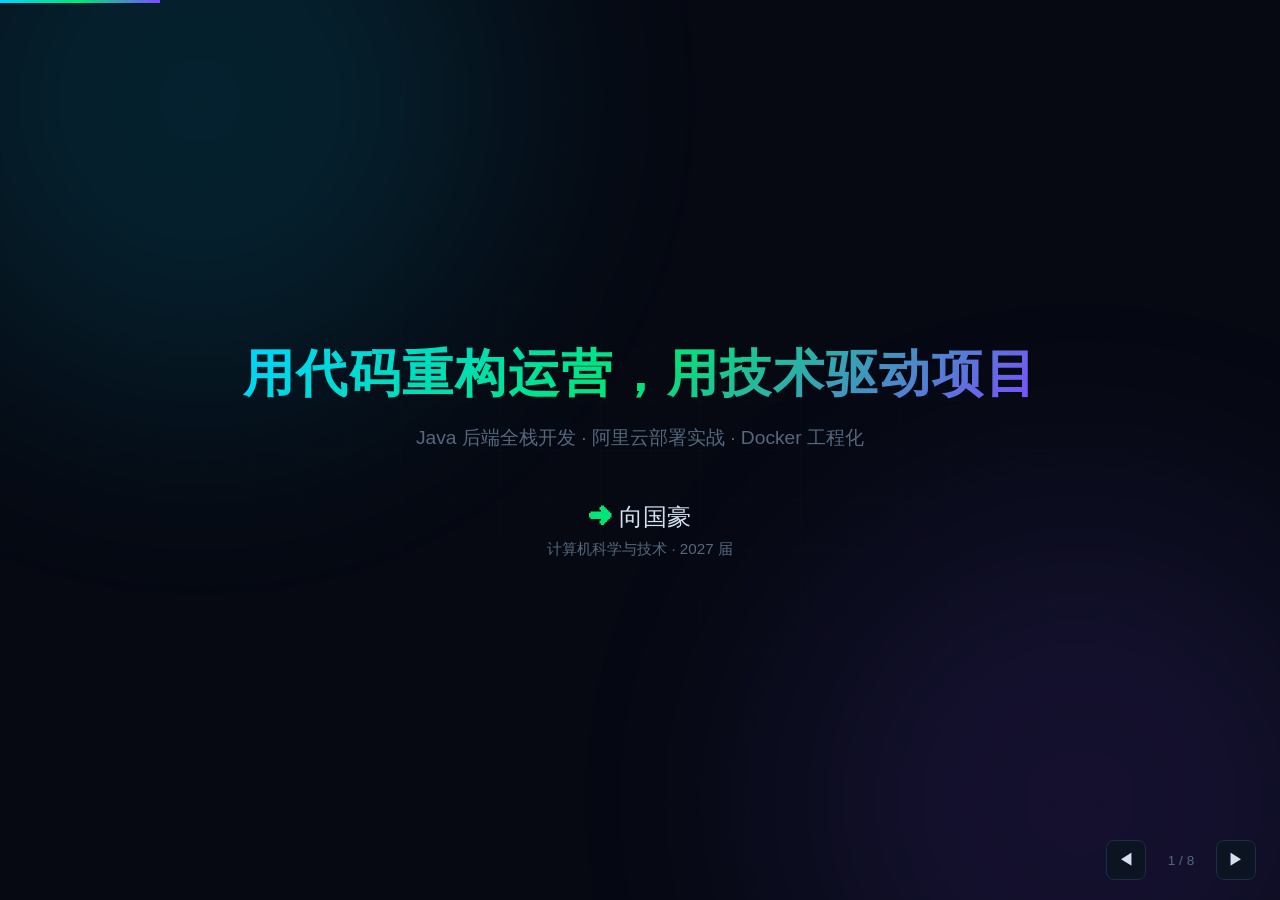
==== ppt.html @ 36ac14b9 "rename: ppt.html" ====
<!DOCTYPE html>
<html lang="zh-CN">
<head>
<meta charset="UTF-8">
<meta name="viewport" content="width=device-width, initial-scale=1.0">
<title>技术主管竞选 - 向国豪</title>
<style>
*{margin:0;padding:0;box-sizing:border-box}
:root{
--bg:#060912;
--card:#0d1421;
--card2:#111c2e;
--border:#1c2d47;
--cyan:#00d4ff;
--green:#00e676;
--purple:#7c4dff;
--orange:#ff9100;
--pink:#ff5252;
--text:#d4e0f0;
--dim:#54687e;
}
body{font-family:'Microsoft YaHei','Segoe UI',sans-serif;background:var(--bg);color:var(--text);overflow:hidden}

/* 背景网格 */
.bg-grid{position:fixed;inset:0;z-index:0;opacity:.4;background-image:linear-gradient(rgba(0,212,255,.06) 1px,transparent 1px),linear-gradient(90deg,rgba(0,212,255,.06) 1px,transparent 1px);background-size:50px 50px;mask-image:radial-gradient(ellipse 80% 60% at 50% 50%,#000 0%,transparent 100%);-webkit-mask-image:radial-gradient(ellipse 80% 60% at 50% 50%,#000 0%,transparent 100%)}
.bg-glow{position:fixed;width:600px;height:600px;border-radius:50%;filter:blur(120px);opacity:.12;z-index:0}
.glow1{background:var(--cyan);top:-200px;left:-100px}
.glow2{background:var(--purple);bottom:-200px;right:-100px}

.deck{width:100vw;height:100vh;position:relative;z-index:2}
.slide{position:absolute;inset:0;display:none;flex-direction:column;justify-content:center;align-items:center;padding:50px 70px}
.slide.active{display:flex;animation:fadeUp .5s ease}
@keyframes fadeUp{from{opacity:0;transform:translateY(20px)}to{opacity:1;transform:translateY(0)}}

/* 标题 */
.s-title{font-size:2rem;font-weight:700;margin-bottom:6px;text-align:center}
.s-title .accent{background:linear-gradient(135deg,var(--cyan),var(--green));-webkit-background-clip:text;-webkit-text-fill-color:transparent}
.s-subtitle{font-size:.95rem;color:var(--dim);margin-bottom:36px;text-align:center}
.s-title::after{content:'';display:block;width:50px;height:3px;background:linear-gradient(90deg,var(--cyan),var(--purple));margin:14px auto 0;border-radius:2px}

/* ====== P1 封面 ====== */
.cover-hero{text-align:center;position:relative}
.cover-hero .badge{display:inline-block;padding:6px 18px;border:1px solid var(--border);border-radius:20px;font-size:.8rem;color:var(--dim);margin-bottom:30px}
.cover-hero h1{font-size:3.2rem;font-weight:800;background:linear-gradient(135deg,var(--cyan),var(--green),var(--purple));-webkit-background-clip:text;-webkit-text-fill-color:transparent;margin-bottom:16px;letter-spacing:2px}
.cover-hero .slogan{font-size:1.2rem;color:var(--dim);margin-bottom:50px}
.cover-hero .name-block{font-size:1.5rem;color:var(--text);margin-bottom:6px}
.cover-hero .name-block .arrow{color:var(--green)}
.cover-hero .meta{font-size:.95rem;color:var(--dim)}
.cover-terminal{margin-top:40px;font-family:'Cascadia Code','JetBrains Mono','Courier New',monospace;font-size:.85rem;color:var(--dim);background:var(--card);border:1px solid var(--border);border-radius:8px;padding:14px 24px;max-width:560px;text-align:left}
.cover-terminal .prompt{color:var(--green)}
.cover-terminal .out{color:var(--cyan)}

/* ====== P2 自我介绍 ====== */
.about-wrap{display:flex;gap:50px;max-width:900px;width:100%;align-items:center}
.about-left{text-align:center;flex-shrink:0}
.about-left .avatar{width:130px;height:130px;border-radius:24px;background:linear-gradient(135deg,var(--cyan),var(--purple));display:flex;align-items:center;justify-content:center;font-size:3rem;font-weight:800;color:var(--bg);margin:0 auto 16px;box-shadow:0 8px 32px rgba(0,212,255,.3)}
.about-left .nm{font-size:1.5rem;font-weight:700}
.about-left .role{font-size:.9rem;color:var(--cyan);margin-top:4px}
.about-right{flex:1}
.about-row{display:flex;align-items:flex-start;gap:16px;margin-bottom:18px;padding:14px 18px;background:var(--card);border:1px solid var(--border);border-radius:10px;transition:all .3s}
.about-row:hover{border-color:var(--cyan);background:var(--card2);transform:translateX(4px)}
.about-row .ic{font-size:1.4rem;flex-shrink:0;width:32px;text-align:center}
.about-row .ct{flex:1}
.about-row .lb{font-size:.78rem;color:var(--dim);text-transform:uppercase;letter-spacing:1px;margin-bottom:2px}
.about-row .vl{font-size:1rem;color:var(--text);line-height:1.5}
.about-row .vl .hl{color:var(--green)}
.about-row .vl .hl2{color:var(--cyan)}

/* ====== P3 技术栈雷达 ====== */
.radar-wrap{display:flex;gap:40px;max-width:900px;width:100%;align-items:center;justify-content:center}
.radar-chart{position:relative;width:300px;height:300px;flex-shrink:0}
.radar-chart svg{width:100%;height:100%}
.radar-info{flex:1;max-width:400px}
.radar-info .ri-title{font-size:1.1rem;color:var(--cyan);margin-bottom:16px;font-weight:700}
.skill-bar{margin-bottom:14px}
.skill-bar .sb-head{display:flex;justify-content:space-between;margin-bottom:4px}
.skill-bar .sb-name{font-size:.9rem;color:var(--text)}
.skill-bar .sb-pct{font-size:.85rem;color:var(--green);font-weight:700}
.skill-bar .sb-track{height:8px;background:var(--card);border-radius:4px;overflow:hidden;border:1px solid var(--border)}
.skill-bar .sb-fill{height:100%;border-radius:4px;width:0;transition:width 1s ease}
.sb-fill.f1{background:linear-gradient(90deg,var(--cyan),var(--green))}
.sb-fill.f2{background:linear-gradient(90deg,var(--purple),var(--cyan))}
.sb-fill.f3{background:linear-gradient(90deg,var(--orange),var(--pink))}
.sb-fill.f4{background:linear-gradient(90deg,var(--green),var(--cyan))}

/* ====== P4 项目展示 ====== */
.proj-grid{display:flex;gap:24px;max-width:900px;width:100%}
.proj-card{flex:1;background:var(--card);border:1px solid var(--border);border-radius:14px;padding:24px;transition:all .3s;cursor:pointer;position:relative;overflow:hidden}
.proj-card:hover{border-color:var(--cyan);box-shadow:0 8px 40px rgba(0,212,255,.12);transform:translateY(-4px)}
.proj-card::before{content:'';position:absolute;top:0;left:0;width:100%;height:3px}
.proj-card.pc1::before{background:linear-gradient(90deg,var(--cyan),var(--green))}
.proj-card.pc2::before{background:linear-gradient(90deg,var(--orange),var(--pink))}
.proj-card .pc-title{font-size:1.15rem;font-weight:700;margin-bottom:6px;color:var(--text)}
.proj-card .pc-stack{font-size:.8rem;color:var(--dim);margin-bottom:16px}
.proj-card .pc-link{font-size:.8rem;margin-bottom:16px}
.proj-card .pc-link a{color:var(--cyan);text-decoration:none;border-bottom:1px dashed rgba(0,212,255,.4)}
.proj-card .pc-link a:hover{color:var(--green)}
.proj-card ul{list-style:none}
.proj-card li{font-size:.88rem;color:var(--text);margin-bottom:8px;padding-left:18px;position:relative;line-height:1.5}
.proj-card li::before{content:'▸';position:absolute;left:0;color:var(--cyan)}
.proj-card li .em{color:var(--green);font-weight:600}

/* ====== P5 数字战绩 ====== */
.stats-grid{display:grid;grid-template-columns:repeat(3,1fr);gap:20px;max-width:800px;width:100%}
.stat-box{text-align:center;padding:24px 16px;background:var(--card);border:1px solid var(--border);border-radius:12px;transition:all .3s;position:relative;overflow:hidden}
.stat-box::after{content:'';position:absolute;bottom:0;left:0;width:100%;height:2px;background:linear-gradient(90deg,var(--cyan),var(--purple))}
.stat-box:hover{transform:translateY(-4px);border-color:var(--cyan)}
.stat-box .sb-num{font-size:2.6rem;font-weight:800;background:linear-gradient(135deg,var(--cyan),var(--green));-webkit-background-clip:text;-webkit-text-fill-color:transparent}
.stat-box .sb-label{font-size:.88rem;color:var(--dim);margin-top:4px}
.code-snippet{margin-top:30px;font-family:'Cascadia Code','Courier New',monospace;font-size:.85rem;background:var(--card);border:1px solid var(--border);border-radius:8px;padding:16px 24px;max-width:640px;text-align:left}
.code-snippet .cmd{color:var(--green)}
.code-snippet .cmt{color:var(--dim)}
.code-snippet .url{color:var(--cyan)}

/* ====== P6 竞选理由 ====== */
.reasons-wrap{max-width:800px;width:100%}
.reason-card{display:flex;gap:20px;align-items:flex-start;padding:22px 26px;background:var(--card);border:1px solid var(--border);border-radius:12px;margin-bottom:14px;transition:all .3s;position:relative;overflow:hidden}
.reason-card::before{content:'';position:absolute;left:0;top:0;width:4px;height:100%}
.reason-card.rc1::before{background:var(--green);box-shadow:0 0 12px var(--green)}
.reason-card.rc2::before{background:var(--cyan);box-shadow:0 0 12px var(--cyan)}
.reason-card.rc3::before{background:var(--purple);box-shadow:0 0 12px var(--purple)}
.reason-card:hover{background:var(--card2);transform:translateX(6px)}
.reason-card .rc-num{font-size:1.8rem;font-weight:800;flex-shrink:0;width:44px;text-align:center}
.rc1 .rc-num{color:var(--green)}
.rc2 .rc-num{color:var(--cyan)}
.rc3 .rc-num{color:var(--purple)}
.reason-card .rc-body h3{font-size:1.05rem;margin-bottom:4px;color:var(--text)}
.reason-card .rc-body p{font-size:.92rem;color:var(--dim);line-height:1.6}
.reason-card .rc-body p .hl{color:var(--text);font-weight:600}

/* ====== P7 上任愿景 ====== */
.vision-wrap{max-width:800px;width:100%}
.vision-step{display:flex;align-items:center;gap:18px;margin-bottom:12px;padding:16px 22px;background:var(--card);border:1px solid var(--border);border-radius:12px;transition:all .3s}
.vision-step:hover{border-color:var(--cyan);transform:scale(1.01)}
.vision-step .vs-icon{width:42px;height:42px;border-radius:10px;display:flex;align-items:center;justify-content:center;font-size:1.2rem;flex-shrink:0}
.vs-icon.vi1{background:rgba(0,212,255,.12);border:1px solid var(--cyan)}
.vs-icon.vi2{background:rgba(0,230,118,.12);border:1px solid var(--green)}
.vs-icon.vi3{background:rgba(124,77,255,.12);border:1px solid var(--purple)}
.vision-step .vs-body h3{font-size:1rem;margin-bottom:2px;color:var(--text)}
.vision-step .vs-body p{font-size:.85rem;color:var(--dim);line-height:1.5}
.vision-step .vs-body p .hl{color:var(--green);font-weight:600}

/* ====== P8 结尾 ====== */
.finale{text-align:center}
.finale h1{font-size:2.5rem;font-weight:800;background:linear-gradient(135deg,var(--cyan),var(--green),var(--purple));-webkit-background-clip:text;-webkit-text-fill-color:transparent;margin-bottom:24px}
.finale .quote{font-size:1.15rem;color:var(--dim);margin-bottom:36px;max-width:600px;line-height:1.7}
.finale .quote .hl{color:var(--cyan);font-weight:700}
.finale .contact-box{background:var(--card);border:1px solid var(--border);border-radius:12px;padding:24px 40px;display:inline-block}
.finale .contact-box .cb-name{font-size:1.3rem;font-weight:700;margin-bottom:10px}
.finale .contact-box a{color:var(--cyan);text-decoration:none;font-size:.9rem;line-height:2}
.finale .contact-box a:hover{color:var(--green)}
.finale .contact-box .demo{margin-top:10px;padding-top:10px;border-top:1px solid var(--border);font-size:.85rem;color:var(--dim)}

/* ====== 导航 ====== */
.nav{position:fixed;bottom:20px;right:24px;display:flex;gap:10px;align-items:center;z-index:100}
.nav button{width:40px;height:40px;border-radius:8px;border:1px solid var(--border);background:var(--card);color:var(--text);font-size:1rem;cursor:pointer;display:flex;align-items:center;justify-content:center;transition:all .2s}
.nav button:hover{background:var(--cyan);color:var(--bg);border-color:var(--cyan)}
.nav .counter{color:var(--dim);font-size:.85rem;min-width:50px;text-align:center}

/* 进度条 */
.progress{position:fixed;top:0;left:0;height:3px;background:linear-gradient(90deg,var(--cyan),var(--green),var(--purple));transition:width .4s;z-index:100}

/* 页码时间 */
.page-info{position:fixed;bottom:24px;left:24px;z-index:100;color:var(--dim);font-size:.8rem}
.page-info b{color:var(--green)}
</style>
</head>
<body>

<div class="bg-grid"></div>
<div class="bg-glow glow1"></div>
<div class="bg-glow glow2"></div>
<div class="progress" id="progress" style="width:12.5%"></div>
<div class="deck" id="deck">

<!-- ====== P1: 封面 ====== -->
<div class="slide active">
<div class="cover-hero">
<h1>用代码重构运营，用技术驱动项目</h1>
<div class="slogan">Java 后端全栈开发 · 阿里云部署实战 · Docker 工程化</div>
<div class="name-block"><span class="arrow">➜</span> 向国豪</div>
<div class="meta">计算机科学与技术 · 2027 届</div>
</div>
</div>

<!-- ====== P2: 自我介绍 ====== -->
<div class="slide">
<div class="s-title">我是谁</div>
<div class="s-subtitle">四个标签认识我</div>
<div class="about-wrap">
<div class="about-left">
<div class="avatar">向</div>
<div class="nm">向国豪</div>
<div class="role">Full-Stack Developer</div>
</div>
<div class="about-right">
<div class="about-row">
<div class="ic">💻</div>
<div class="ct">
<div class="lb">技术栈</div>
<div class="vl"><span class="hl2">Java Spring Boot</span> + Python + Docker + MySQL + Redis</div>
</div>
</div>
<div class="about-row">
<div class="ic">🚀</div>
<div class="ct">
<div class="lb">项目实战</div>
<div class="vl">银行理财系统（<span class="hl">公网部署</span>）+ 智慧园林可视化平台</div>
</div>
</div>
<div class="about-row">
<div class="ic">🏢</div>
<div class="ct">
<div class="lb">企业实习</div>
<div class="vl"><span class="hl2">宁夏瑞创科贸公司</span> Java 后端实习生 + 污水处理厂项目部</div>
</div>
</div>
<div class="about-row">
<div class="ic">⚡</div>
<div class="ct">
<div class="lb">核心特质</div>
<div class="vl">能独立走完 <span class="hl">需求→开发→测试→部署→上线</span> 全流程</div>
</div>
</div>
</div>
</div>
</div>

<!-- ====== P3: 技术栈雷达 ====== -->
<div class="slide">
<div class="s-title">我的<span class="accent">技术底座</span></div>
<div class="radar-wrap">
<div class="radar-chart">
<svg viewBox="0 0 300 300">
<!-- 雷达网格 -->
<polygon points="150,30 257,95 235,225 65,225 43,95" fill="none" stroke="#1c2d47" stroke-width="1.5"/>
<polygon points="150,60 228,108 213,210 87,210 72,108" fill="none" stroke="#1c2d47" stroke-width="1.2"/>
<polygon points="150,90 200,121 190,195 110,195 100,121" fill="none" stroke="#1c2d47" stroke-width="1"/>
<polygon points="150,120 172,134 167,180 133,180 128,134" fill="none" stroke="#1c2d47" stroke-width="0.8"/>
<!-- 轴线 -->
<line x1="150" y1="30" x2="150" y2="270" stroke="#1c2d47" stroke-width="1"/>
<line x1="257" y1="95" x2="43" y2="195" stroke="#1c2d47" stroke-width="1"/>
<line x1="235" y1="225" x2="65" y2="105" stroke="#1c2d47" stroke-width="1"/>
<line x1="65" y1="225" x2="235" y2="105" stroke="#1c2d47" stroke-width="1"/>
<line x1="43" y1="95" x2="257" y2="195" stroke="#1c2d47" stroke-width="1"/>
<!-- 数据区域 -->
<polygon id="radar-data" points="150,35 245,100 215,210 75,200 55,110" fill="rgba(0,212,255,.15)" stroke="#00d4ff" stroke-width="2" style="filter:drop-shadow(0 0 8px rgba(0,212,255,.4))"/>
<!-- 数据点 -->
<circle cx="150" cy="35" r="4" fill="#00e676"/>
<circle cx="245" cy="100" r="4" fill="#00d4ff"/>
<circle cx="215" cy="210" r="4" fill="#7c4dff"/>
<circle cx="75" cy="200" r="4" fill="#ff9100"/>
<circle cx="55" cy="110" r="4" fill="#ff5252"/>
<!-- 标签 -->
<text x="150" y="18" text-anchor="middle" fill="#d4e0f0" font-size="13" font-weight="700">后端开发</text>
<text x="270" y="95" text-anchor="middle" fill="#d4e0f0" font-size="13" font-weight="700">部署运维</text>
<text x="248" y="240" text-anchor="middle" fill="#d4e0f0" font-size="13" font-weight="700">数据库</text>
<text x="52" y="240" text-anchor="middle" fill="#d4e0f0" font-size="13" font-weight="700">项目管理</text>
<text x="30" y="95" text-anchor="middle" fill="#d4e0f0" font-size="13" font-weight="700">前端/全栈</text>
</svg>
</div>
<div class="radar-info">
<div class="ri-title">核心技能矩阵</div>
<div class="skill-bar"><div class="sb-head"><span class="sb-name">Java / Spring Boot</span><span class="sb-pct">90%</span></div><div class="sb-track"><div class="sb-fill f1" data-w="90%"></div></div></div>
<div class="skill-bar"><div class="sb-head"><span class="sb-name">MySQL / Redis</span><span class="sb-pct">85%</span></div><div class="sb-track"><div class="sb-fill f2" data-w="85%"></div></div></div>
<div class="skill-bar"><div class="sb-head"><span class="sb-name">Docker / Linux</span><span class="sb-pct">80%</span></div><div class="sb-track"><div class="sb-fill f3" data-w="80%"></div></div></div>
<div class="skill-bar"><div class="sb-head"><span class="sb-name">Python / 数据可视化</span><span class="sb-pct">75%</span></div><div class="sb-track"><div class="sb-fill f4" data-w="75%"></div></div></div>
</div>
</div>
</div>

<!-- ====== P4: 项目展示 ====== -->
<div class="slide">
<div class="s-title">我的<span class="accent">技术实力</span></div>
<div class="s-subtitle">不是 PPT 项目 — 扫码即可访问</div>
<div class="proj-grid">
<div class="proj-card pc1">
<div class="pc-title">🏦 银行记账与理财系统</div>
<div class="pc-stack">Spring Boot 3 · MyBatis-Plus · Redis · JWT · Docker</div>
<div class="pc-link">
<a href="https://github.com/XGH530/banking-wealth-system" target="_blank" rel="noopener">GitHub ↗</a>
| <a href="http://8.133.222.0:8080" target="_blank" rel="noopener">线上演示 ↗</a>
</div>
<ul>
<li><span class="em">JWT 双Token</span> + Redis 黑名单防重放</li>
<li><span class="em">SQL 乐观锁</span> 保证余额并发安全</li>
<li><span class="em">@Transactional</span> 转账事务一致性</li>
<li><span class="em">Docker Compose</span> 一键启动全部依赖</li>
</ul>
<div style="margin-top:14px;text-align:center">
<img src="https://api.qrserver.com/v1/create-qr-code/?size=120x120&data=http://8.133.222.0:8080&color=000000&bgcolor=ffffff" width="100" height="100" style="border:1px solid var(--border);border-radius:8px;padding:4px;background:#fff" alt="扫码访问银行系统"/>
<div style="font-size:.75rem;color:var(--dim);margin-top:4px">📱 扫码访问 → 8.133.222.0:8080</div>
</div>
</div>
<div class="proj-card pc2">
<div class="pc-title">🌳 智慧园林可视化平台</div>
<div class="pc-stack">Python · Streamlit · 数据可视化</div>
<div class="pc-link" style="visibility:hidden">占位</div>
<ul>
<li><span class="em">交互式 Web 大屏</span> 数据驱动决策</li>
<li><span class="em">数据处理</span> + 前端渲染全流程</li>
<li>把巡检数据变成<span class="em">可视化报表</span></li>
<li><span class="em">独立完成</span> 从设计到部署</li>
</ul>
</div>
</div>
</div>

<!-- ====== P5: 数字战绩 ====== -->
<div class="slide">
<div class="s-title">用<span class="accent">数字</span>说话</div>
<div class="stats-grid">
<div class="stat-box"><div class="sb-num">2</div><div class="sb-label">公网可访问项目</div></div>
<div class="stat-box"><div class="sb-num">20+</div><div class="sb-label">RESTful API 接口</div></div>
<div class="stat-box"><div class="sb-num">10</div><div class="sb-label">单元测试全通过</div></div>
<div class="stat-box"><div class="sb-num">3</div><div class="sb-label">Docker 容器编排</div></div>
<div class="stat-box"><div class="sb-num">2</div><div class="sb-label">企业实习经历</div></div>
<div class="stat-box"><div class="sb-num">1</div><div class="sb-label">阿里云 ECS 部署</div></div>
</div>
<div class="code-snippet">
<span class="cmd">$</span> git clone <span class="url">github.com/XGH530/banking-wealth-system</span><br>
<span class="cmd">$</span> docker compose up -d <span class="cmt"># 30秒后浏览器打开 → 登录成功</span>
</div>
</div>

<!-- ====== P6: 为什么选我 ====== -->
<div class="slide">
<div class="s-title">为什么<span class="accent">选我</span></div>
<div class="reasons-wrap">
<div class="reason-card rc1">
<div class="rc-num">01</div>
<div class="rc-body">
<h3>交付力：产品级实战</h3>
<p>银行系统<span class="hl">阿里云在线运行</span> + GitHub 完整开源。拒绝"写完即弃"，追求代码的<span class="hl">可维护性与工程化标准</span>。</p>
</div>
</div>
<div class="reason-card rc2">
<div class="rc-num">02</div>
<div class="rc-body">
<h3>技术栈：全栈 + DevOps</h3>
<p>SpringBoot/Python 只是基础，<span class="hl">Docker/Git/自动化测试</span>才是核心。能独立搞定<span class="hl">从开发到部署的全流程</span>，降低团队沟通成本。</p>
</div>
</div>
<div class="reason-card rc3">
<div class="rc-num">03</div>
<div class="rc-body">
<h3>复合力：技术 + 管理双修</h3>
<p><span class="hl">宁夏瑞创科贸</span>实习经历 + 120人团队统筹经验。既能沉下心写核心代码，也能抬起头协调资源，<span class="hl">完美匹配技术经理岗位</span>。</p>
</div>
</div>
</div>
</div>

<!-- ====== P7: 上任愿景 ====== -->
<div class="slide">
<div class="s-title">如果我是<span class="accent">技术主管</span></div>
<div class="vision-wrap" style="max-width:860px">
<div class="vision-step">
<div class="vs-icon vi1">🗂️</div>
<div class="vs-body">
<h3>代码洁癖：建立 Git 工作流</h3>
<p>统一规范，定期 Review。我不希望看到满屏的 <span class="hl" style="color:var(--cyan)">test1, final_v2</span>，我们要追求代码的<span class="hl" style="color:var(--cyan)">艺术感</span>。</p>
</div>
</div>
<div class="vision-step">
<div class="vs-icon vi2">🐳</div>
<div class="vs-body">
<h3>环境神器：Docker 一键部署</h3>
<p>消灭环境差异。你的时间应该用来<span class="hl" style="color:var(--green)">改变世界</span>，而不是用来<span class="hl" style="color:var(--green)">配环境变量</span>。</p>
</div>
</div>
<div class="vision-step">
<div class="vs-icon vi3">📊</div>
<div class="vs-body">
<h3>拒绝黑盒：进度可视化</h3>
<p>谁在 CARRY，谁在 OB，看板上见分晓。让<span class="hl" style="color:var(--purple)">努力的人被看见</span>，让划水的人无处遁形。</p>
</div>
</div>
<div class="vision-step">
<div class="vs-icon vi4" style="background:rgba(255,146,0,.12);border:1px solid var(--orange)">🎮</div>
<div class="vs-body">
<h3>彩蛋：我是全能型队友</h3>
<p>代码写得溜，王者打得秀。遇到技术瓶颈我是你的<span class="hl" style="color:var(--orange)">导师</span>，电脑蓝屏我是你的<span class="hl" style="color:var(--orange)">网管</span>，周末开黑我是你的<span class="hl" style="color:var(--orange)">强力射手</span>。</p>
</div>
</div>
</div>
</div>

<!-- ====== P8: 结尾 ====== -->
<div class="slide finale">
<h1>谢谢</h1>
<div class="quote">"技术主管不是写代码最快的人，<br>是能让团队<span class="hl">写出好代码</span>的人。"</div>
<div class="contact-box">
<div class="cb-name">向国豪</div>
<a href="https://github.com/XGH530/banking-wealth-system" target="_blank" rel="noopener">GitHub: github.com/XGH530/banking-wealth-system ↗</a><br>
<a href="http://8.133.222.0:8080" target="_blank" rel="noopener">线上演示: 8.133.222.0:8080 ↗</a>
<div class="demo">计算机科学与技术 · 2027届 · 现场可打开演示</div>
</div>
</div>

</div>

<div class="nav">
<button onclick="prev()">◀</button>
<span class="counter" id="counter">1 / 8</span>
<button onclick="next()">▶</button>
</div>

<script>
let cur=0;
const slides=document.querySelectorAll('.slide');
const total=slides.length;
const counter=document.getElementById('counter');
const progress=document.getElementById('progress');
const infos=['','','','','','','',''];

function show(i){
slides[cur].classList.remove('active');
cur=(i+total)%total;
slides[cur].classList.add('active');
counter.textContent=(cur+1)+' / '+total;
progress.style.width=((cur+1)/total*100)+'%';
// 技能条动画
if(cur===2){animateSkills()}
}
function next(){if(cur<total-1)show(cur+1)}
function prev(){if(cur>0)show(cur-1)}
document.addEventListener('keydown',e=>{
if(e.key==='ArrowRight'||e.key===' '||e.key==='PageDown'){e.preventDefault();next()}
if(e.key==='ArrowLeft'||e.key==='PageUp'){e.preventDefault();prev()}
if(e.key==='Home')show(0);
if(e.key==='End')show(total-1);
if(e.key==='f'||e.key==='F')document.documentElement.requestFullscreen();
});

function animateSkills(){
document.querySelectorAll('.sb-fill').forEach(f=>{
f.style.width='0';
setTimeout(()=>f.style.width=f.dataset.w,200);
});
}
</script>
</body>
</html>
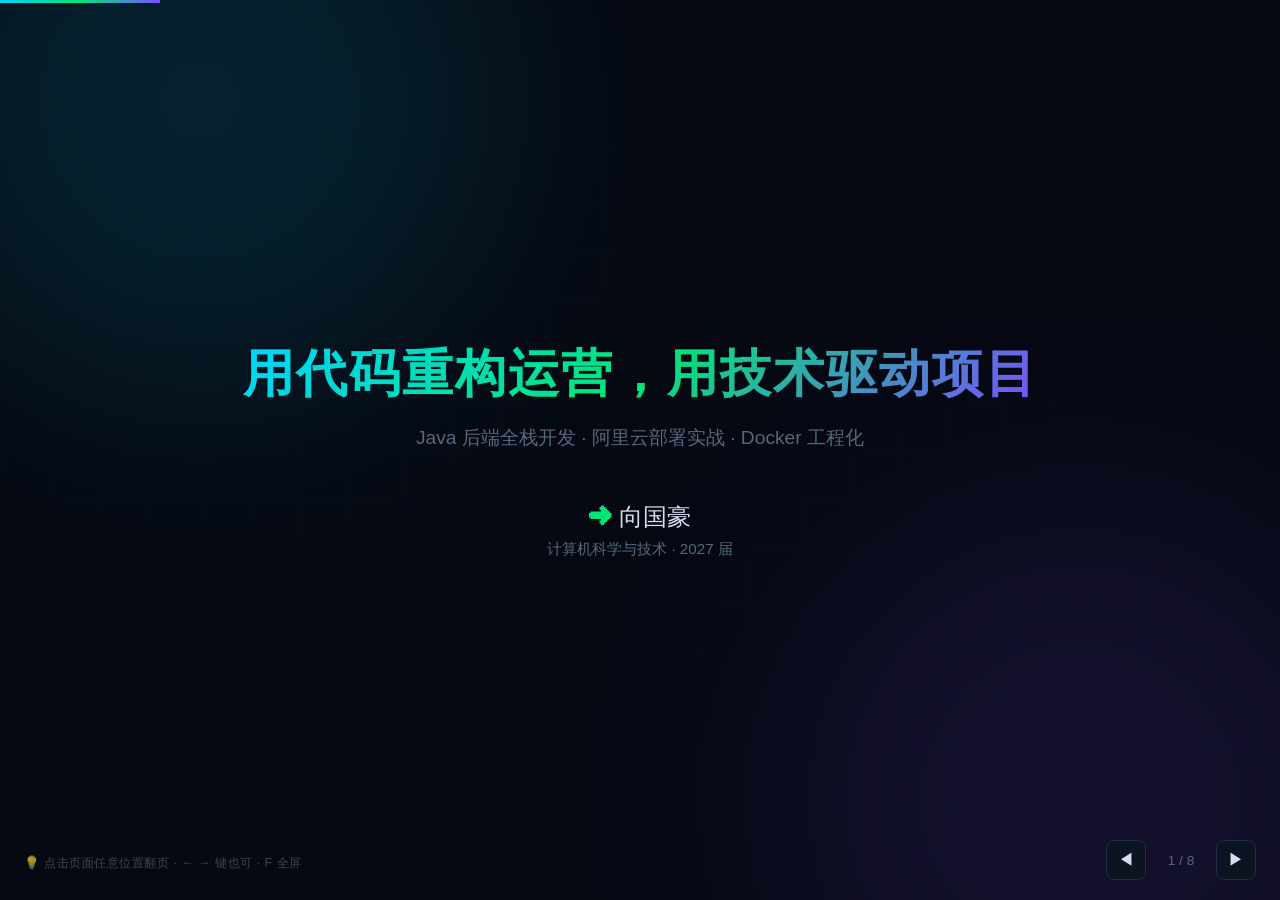
==== commit 4e02b3da: "feat: 点击页面任意位置翻页" ====
--- a/ppt.html
+++ b/ppt.html
@@ -156,6 +156,7 @@
 .nav button{width:40px;height:40px;border-radius:8px;border:1px solid var(--border);background:var(--card);color:var(--text);font-size:1rem;cursor:pointer;display:flex;align-items:center;justify-content:center;transition:all .2s}
 .nav button:hover{background:var(--cyan);color:var(--bg);border-color:var(--cyan)}
 .nav .counter{color:var(--dim);font-size:.85rem;min-width:50px;text-align:center}
+.click-hint{position:fixed;bottom:28px;left:24px;color:var(--dim);font-size:.78rem;z-index:100;opacity:.65;letter-spacing:.5px}
 
 /* 进度条 */
 .progress{position:fixed;top:0;left:0;height:3px;background:linear-gradient(90deg,var(--cyan),var(--green),var(--purple));transition:width .4s;z-index:100}
@@ -287,7 +288,7 @@
 <li><span class="em">@Transactional</span> 转账事务一致性</li>
 <li><span class="em">Docker Compose</span> 一键启动全部依赖</li>
 </ul>
-<div style="margin-top:14px;text-align:center">
+<div class="no-advance" style="margin-top:14px;text-align:center">
 <img src="https://api.qrserver.com/v1/create-qr-code/?size=120x120&data=http://8.133.222.0:8080&color=000000&bgcolor=ffffff" width="100" height="100" style="border:1px solid var(--border);border-radius:8px;padding:4px;background:#fff" alt="扫码访问银行系统"/>
 <div style="font-size:.75rem;color:var(--dim);margin-top:4px">📱 扫码访问 → 8.133.222.0:8080</div>
 </div>
@@ -405,6 +406,7 @@
 <span class="counter" id="counter">1 / 8</span>
 <button onclick="next()">▶</button>
 </div>
+<div class="click-hint">💡 点击页面任意位置翻页 · ← → 键也可 · F 全屏</div>
 
 <script>
 let cur=0;
@@ -433,6 +435,13 @@
 if(e.key==='f'||e.key==='F')document.documentElement.requestFullscreen();
 });
 
+// 点击页面任意位置翻到下一页（点击链接、按钮、二维码区域、选中文字时不触发）
+document.addEventListener('click',e=>{
+  if(e.target.closest('a,button,input,textarea,select,.no-advance'))return;
+  if(window.getSelection&&window.getSelection().toString())return;
+  next();
+});
+
 function animateSkills(){
 document.querySelectorAll('.sb-fill').forEach(f=>{
 f.style.width='0';
